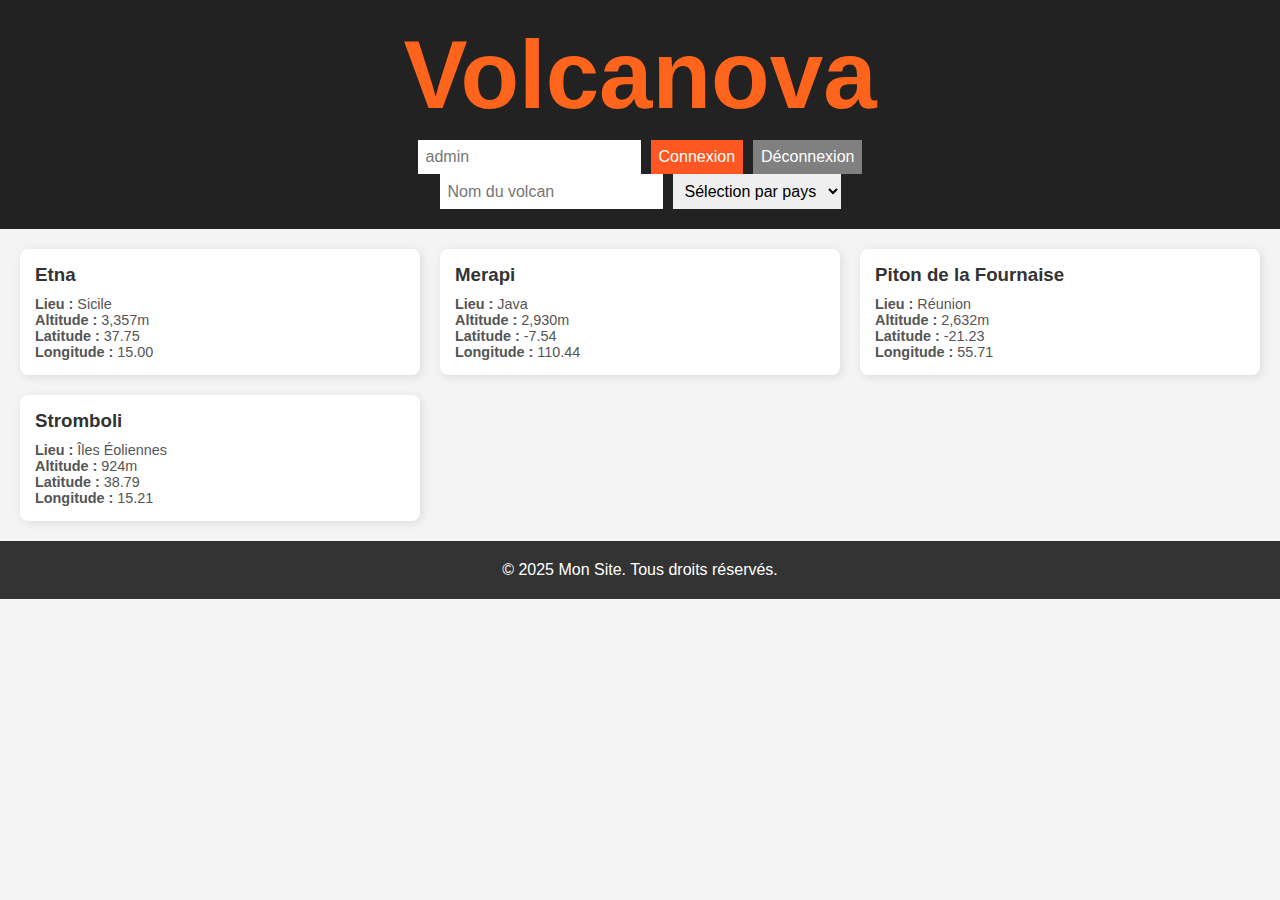
==== src/projet/client/index.html @ 130aa34c "project_1" ====
<!DOCTYPE html>
<html lang="fr">
<head>
    <meta charset="UTF-8">
    <meta name="viewport" content="width=device-width, initial-scale=1.0">
    <title>Volcanova</title>
    <link rel="stylesheet" href="stylesheets/style.css">
</head>
<body>

    <header>
        <h1 class="title">Volcanova</h1>
        <div class="filters">
            <input type="password" id="password" placeholder="admin">
            <button id="login">Connexion</button>
            <button id="logout" disabled>Déconnexion</button>
        </div>
        <div class="filters">   
            <input type="text" id="search" placeholder="Nom du volcan">
            <select id="country">
                <option value="">Sélection par pays</option>
                <option value="France">France</option>
                <option value="Italie">Italie</option>
                <option value="Indonésie">Indonésie</option>
            </select>
        </div>
    </header>

    <main>
        <section class="volcan-list" id="volcanList">
            <!-- Les cartes seront générées ici par JavaScript -->
        </section>
    </main>

    <script src="javascripts/script.js"></script>

    <footer>
      <div class="container">
        <p>&copy; 2025 Mon Site. Tous droits réservés.</p>
      </div>
    </footer>
</body>
</html>
---- src/projet/client/stylesheets/style.css ----
/* Réinitialisation */
* {
    margin: 0;
    padding: 0;
    box-sizing: border-box;
}

body {
    font-family: Arial, sans-serif;
    background-color: #f4f4f4;
    color: #333;
}

header {
    background: #222;
    color: white;
    padding: 20px;
    text-align: center;
}

h1 {
    margin-bottom: 10px;
}

.filters {
    display: flex;
    justify-content: center;
    gap: 10px;
}

.filters input, .filters select, .filters button {
    padding: 8px;
    border: none;
    font-size: 1rem;
}

.filters button {
    background: #ff5722;
    color: white;
    cursor: pointer;
}

.filters button:disabled {
    background: gray;
    cursor: not-allowed;
}

/* Grille des volcans */
.volcan-list {
    display: grid;
    grid-template-columns: repeat(auto-fit, minmax(300px, 1fr));
    gap: 20px;
    padding: 20px;
}

.volcan-card {
    background: white;
    padding: 15px;
    border-radius: 8px;
    box-shadow: 2px 2px 10px rgba(0,0,0,0.1);
}

.volcan-card h3 {
    margin-bottom: 10px;
}

.volcan-card p {
    font-size: 0.9rem;
    color: #555;
}

.title {
    font-size: 6rem;
    color: rgb(255, 100, 28);
    

}

footer {
    background-color: #333;
    color: #fff;
    padding: 20px 0;
    text-align: center;
  }

  .container {
    width: 90%;
    max-width: 1200px;
    margin: 0 auto;
  }
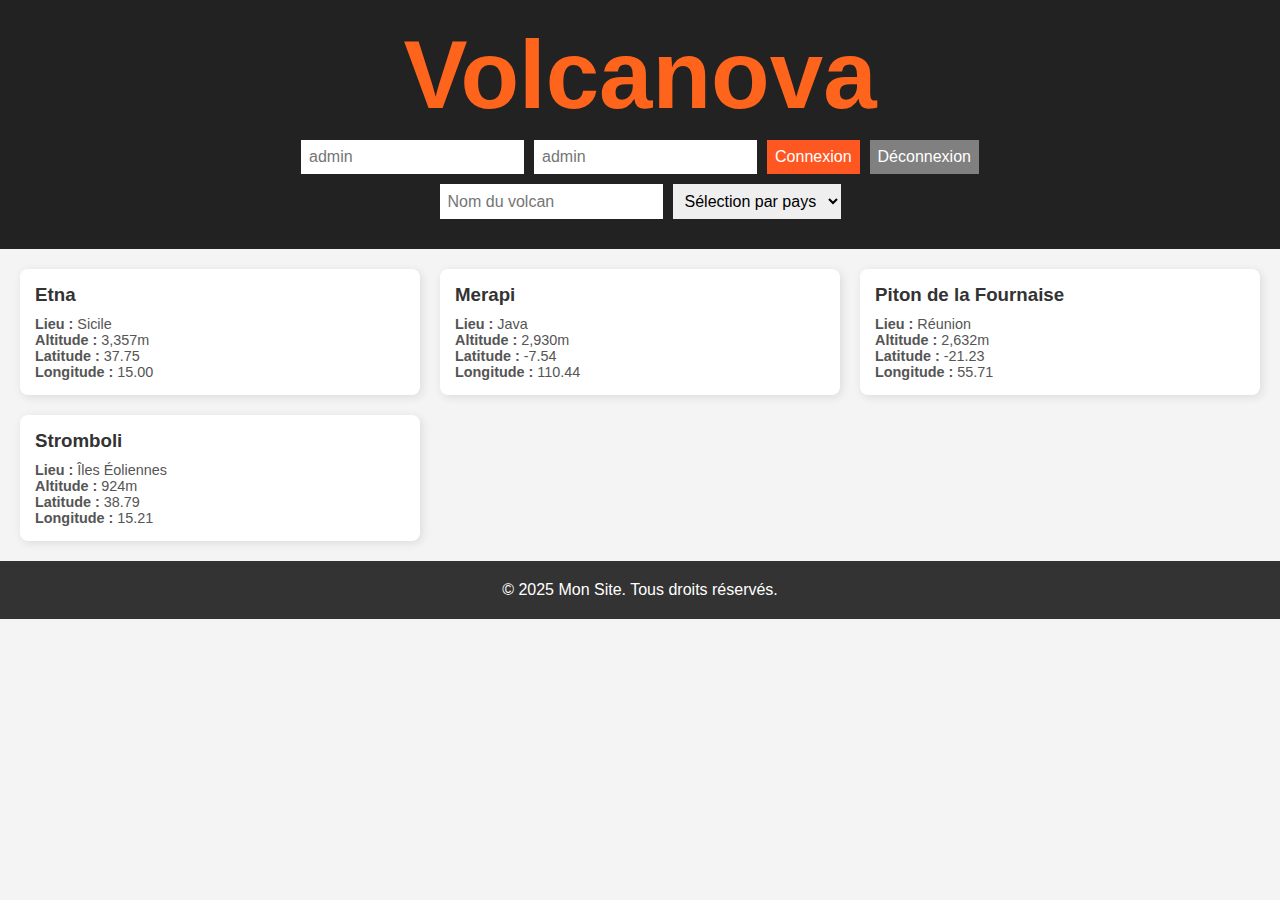
==== commit 15d4d56c: "project_4" ====
--- a/src/projet/client/index.html
+++ b/src/projet/client/index.html
@@ -11,6 +11,7 @@
     <header>
         <h1 class="title">Volcanova</h1>
         <div class="filters">
+            <input type="admin" id="admin" placeholder="admin">
             <input type="password" id="password" placeholder="admin">
             <button id="login">Connexion</button>
             <button id="logout" disabled>Déconnexion</button>
--- a/src/projet/client/stylesheets/style.css
+++ b/src/projet/client/stylesheets/style.css
@@ -26,12 +26,14 @@
     display: flex;
     justify-content: center;
     gap: 10px;
+    margin: 10px;
 }
 
 .filters input, .filters select, .filters button {
     padding: 8px;
     border: none;
     font-size: 1rem;
+    
 }
 
 .filters button {
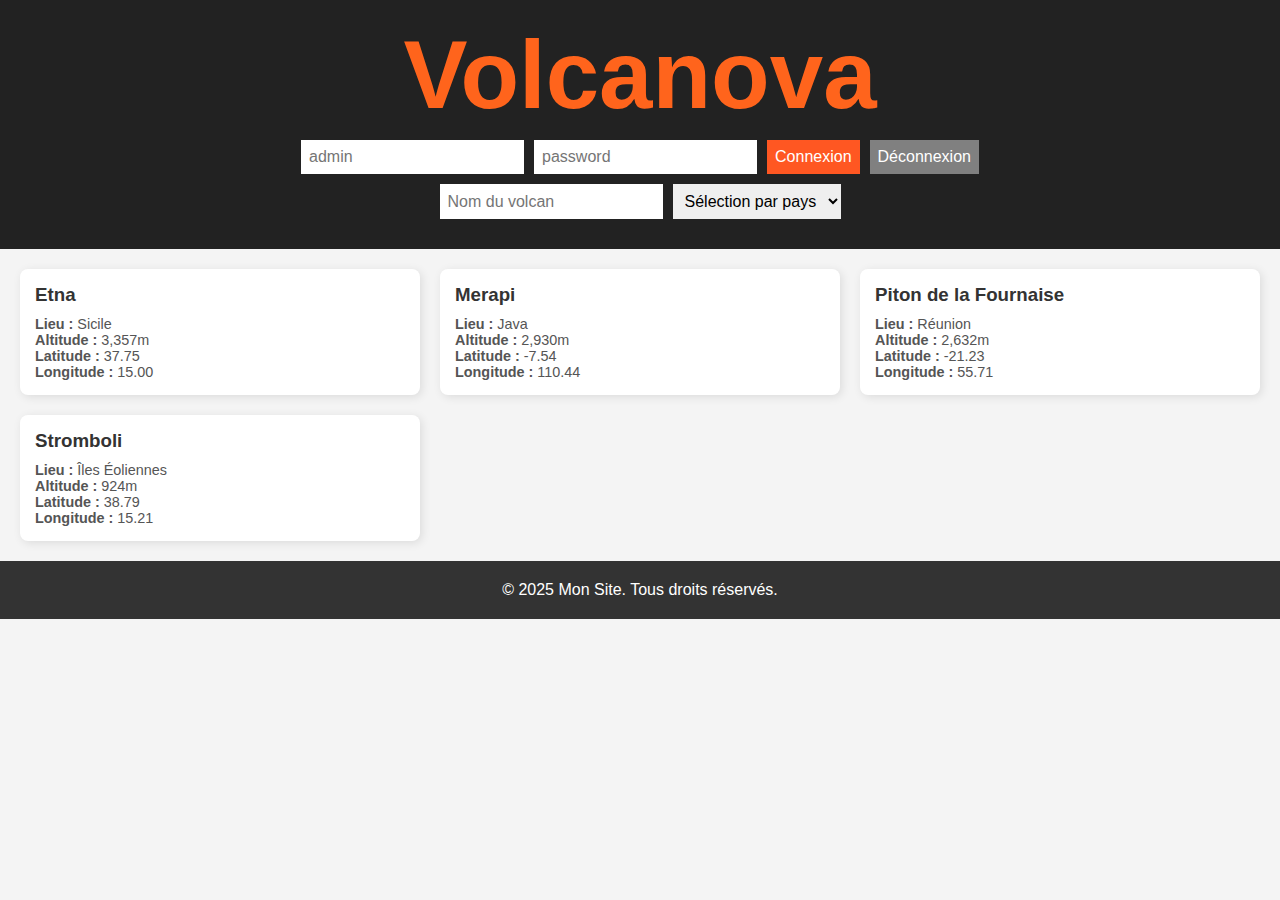
==== commit 384731e9: "login_fonctionel" ====
--- a/src/projet/client/index.html
+++ b/src/projet/client/index.html
@@ -1,22 +1,28 @@
 <!DOCTYPE html>
 <html lang="fr">
+
 <head>
     <meta charset="UTF-8">
     <meta name="viewport" content="width=device-width, initial-scale=1.0">
     <title>Volcanova</title>
     <link rel="stylesheet" href="stylesheets/style.css">
+    <!-- jQuery CDN -->
+    <script src="https://code.jquery.com/jquery-3.6.0.min.js"></script>
+    <script src="javascripts/script.js"></script>
 </head>
+
 <body>
 
     <header>
         <h1 class="title">Volcanova</h1>
         <div class="filters">
-            <input type="admin" id="admin" placeholder="admin">
-            <input type="password" id="password" placeholder="admin">
+            <input type="text" id="admin" placeholder="admin">
+            <input type="password" id="password" placeholder="password">
             <button id="login">Connexion</button>
             <button id="logout" disabled>Déconnexion</button>
+            <p id="error-message" style="color: red; display: none;"></p>
         </div>
-        <div class="filters">   
+        <div class="filters">
             <input type="text" id="search" placeholder="Nom du volcan">
             <select id="country">
                 <option value="">Sélection par pays</option>
@@ -33,12 +39,13 @@
         </section>
     </main>
 
-    <script src="javascripts/script.js"></script>
+    
 
     <footer>
-      <div class="container">
-        <p>&copy; 2025 Mon Site. Tous droits réservés.</p>
-      </div>
+        <div class="container">
+            <p>&copy; 2025 Mon Site. Tous droits réservés.</p>
+        </div>
     </footer>
 </body>
-</html>
+
+</html>